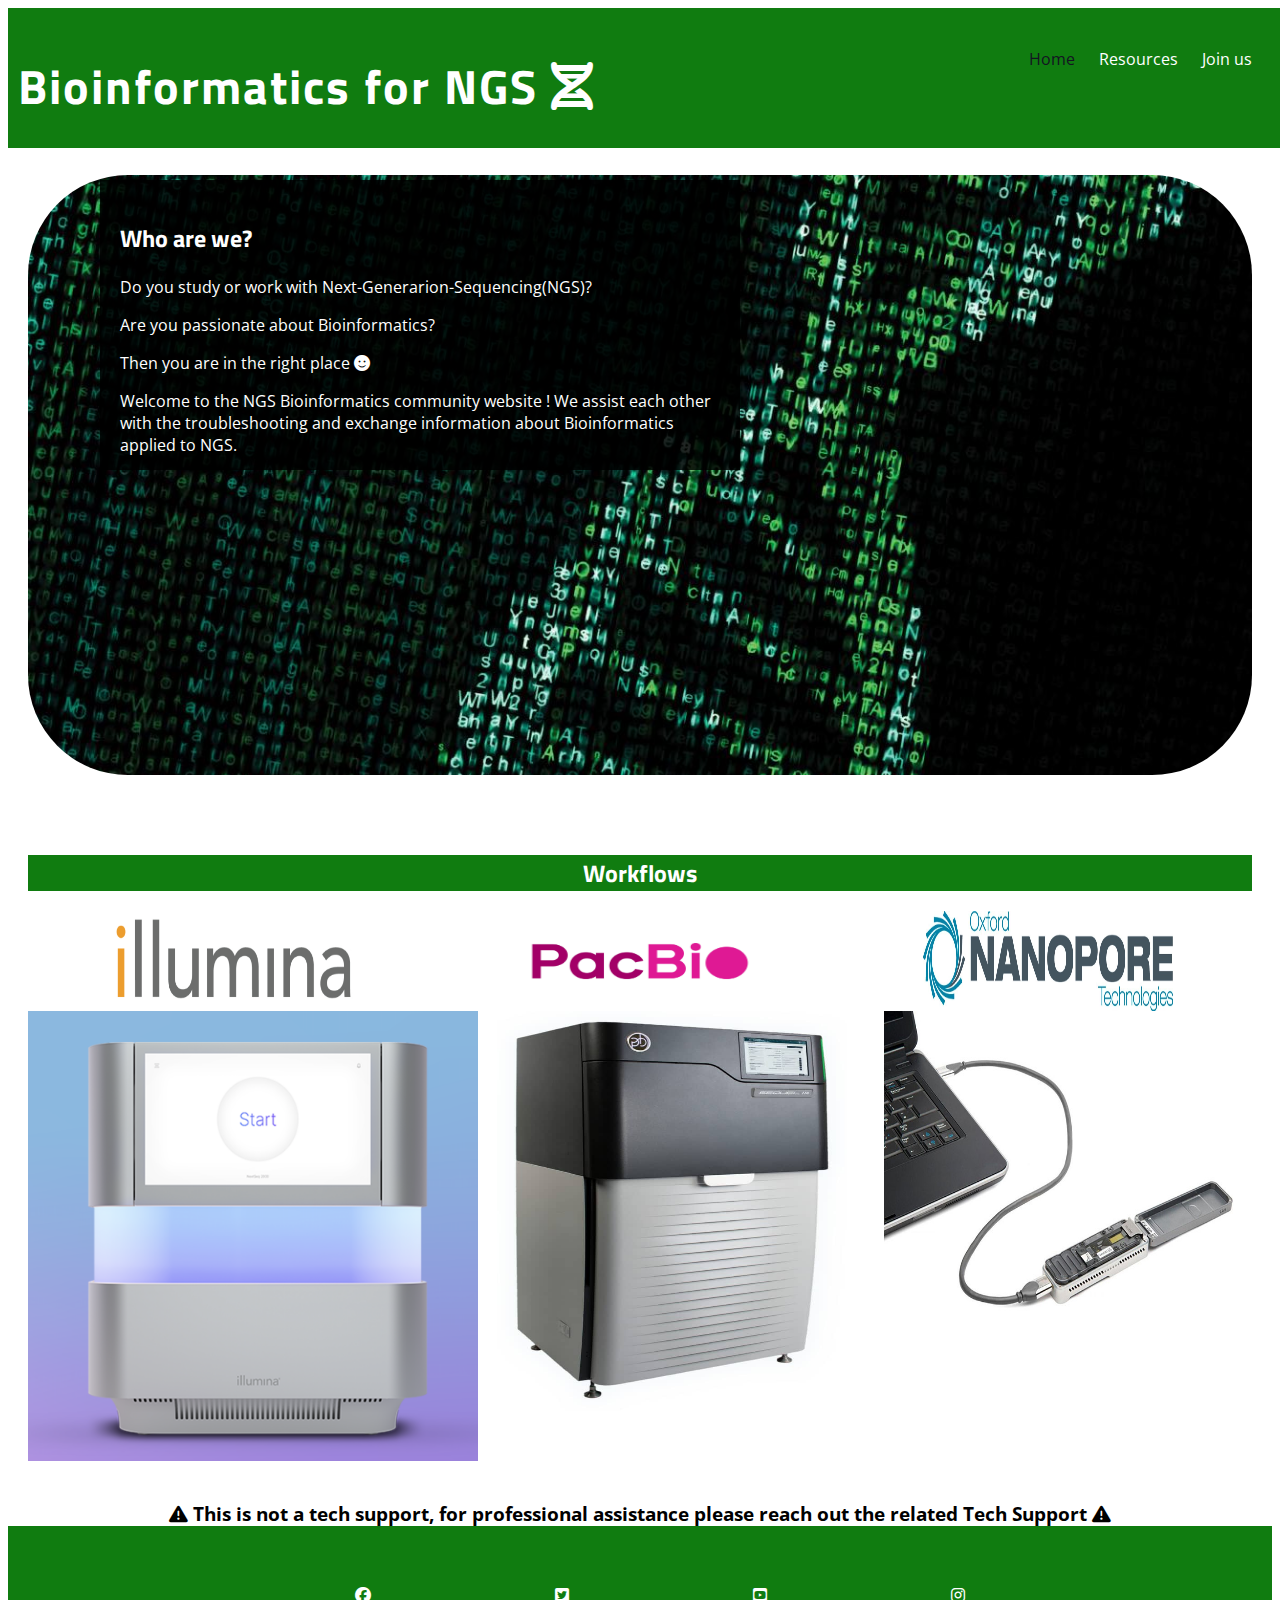
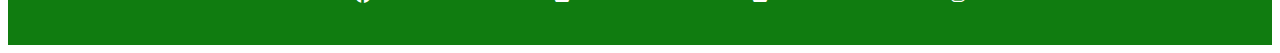
==== index.html @ f4926d80 "feat: small screen response" ====
<!DOCTYPE html>
<html lang="en-US">
<head>
    <meta charset="UTF-8">
    <meta name="viewport" content="width=device-width, initial-scale=1.0">
    <meta name="description" content="Community for Bioinformaticians working with NGS">
    <meta name="keywords" content="Bioinformatics, NGS, Next-Generarion Sequencing, Illumina, PacBio, Nanopore">

    <link rel="stylesheet" href="assets/css/style.css">
    <link rel="stylesheet" href="https://cdnjs.cloudflare.com/ajax/libs/font-awesome/6.4.0/css/all.min.css">
    <title>Bioinformatics for NGS</title>

</head>


<body>
    <header>
        <nav>
            <ul id="menu">
                <li> 
                    <a class="active" href="index.html">Home</a>
                </li>
                <li> 
                    <a href="resources.html">Resources</a>
                </li>
                <li>
                    <a href="join_us.html">Join us</a>
                   
                </li>
            </ul>
            </nav>
        <div id="title">
            <a  href="index.html">
                <h1>Bioinformatics for NGS <i class="fa-solid fa-dna"></i></h1>
            </a>
           
    </div>
    </header>


    <section id="hero-image-outer">
        <div id="hero-image"></div>
        <div id="over-image">
           <h2>Who are we?</h2>
           <p>Do you study or work with Next-Generarion-Sequencing(NGS)?<p>

            <p>Are you passionate about Bioinformatics?</p>

            <p>Then you are in the right place <i class="fa-solid fa-face-smile"></i></p>
            <p> Welcome to the NGS Bioinformatics community website ! We assist each other with the troubleshooting and exchange information
                about Bioinformatics applied to NGS.
           </p>

        </div>
    </section>

    <section id="worflows">
       <div id=instrument-title>
          <h2>Workflows</h2>
        </div>
        <div class="row">
            <div class="column">
                <img src="assets/images/illumina_logo.png" width="250" height="100" alt="Illumina logo" >
            </div>
            <div class="column">
                <img src="assets/images/pacbio_logo.jpeg" width="250" height="100" alt="PacBio logo" >
            </div>
         
            <div class="column">
                <img src="assets/images/Oxford_Nanopore_Technologies_Logo.jpg" width="250" height="100" alt="Nanopore logo">
            </div>
        </div>

            <div class="row">
                <div class="column">
                    <img src="assets/images/nextseq2000.png" width="450" height="450" alt="NextSeq2000 instrument">
                  </div>
                  <div class="column">
                    <img src="assets/images/pacbiohifive.jpg" width="350" height="400" alt="Hifive instrument">
                  </div>
                  <div class="column">
                    <img src="assets/images/Nanopore-DNA-sequencing.jpg" width="350" height="300" alt="MiniIon instrument">
                  </div>
             </div>
       
    </section>

    <footer >
      <div id=disclaimer>
        <h3><i class="fa-sharp fa-solid fa-triangle-exclamation"></i> This is not a tech support, for professional assistance please reach out the related Tech Support <i class="fa-sharp fa-solid fa-triangle-exclamation"></i></h3>
      </div>
      <div id="socials">
        <ul>
            <li>
                <a href="https://facebook.com" target="_blank" rel="noopener" 
                aria-label="Visit our Facebook page (opens in a new tab)"><i class="fab fa-facebook"></i></a>
            </li>
            <li>
                <a href="https://twitter.com" target="_blank" rel="noopener" 
                aria-label="Visit our Twitter page (opens in a new tab)"><i class="fab fa-twitter-square"></i></i></i></a>
            </li>
            <li>
                <a href="https://youtube.com" target="_blank" rel="noopener" 
                aria-label="Visit our YouTube page (opens in a new tab)"><i class="fab fa-youtube-square"></i></i></a>
            </li>
            <li>
                <a href="https://instagram.com" target="_blank" rel="noopener" 
                aria-label="Visit our Instagram page (opens in a new tab)"><i class="fab fa-instagram"></i></i></a>
            </li>
        </ul>
      </div>
    </footer>


</body>




</html>
---- assets/css/style.css ----
@import url('https://fonts.googleapis.com/css2?family=Open+Sans&family=Titillium+Web&display=swap');


/* general */

*{
    font-family: Open Sans, Titillium Web, sans-serif;
}

body{
    
/* background-color: #141422; */
background-color: white;
}

h1{
    color: white
}

h1,h2 {
    font-family: Titillium Web, sans-serif;
}

p {
    font-family: Open Sans, sans-serif;
}

/* title section */
header{
    background-color:#107c10 ;
    width: 100%;
    height: 120px;
    padding: 10px;
}

#title> a{
    text-decoration: none;
    float: left;
}
    
#title h1 {
    letter-spacing: 2px;
    font-size: 300%;
}

#title h1:hover {
    color: #141422;
}



a {
    color: white;
}

#menu {
    float: right;
    margin-top: 10px;
    padding: 20px;
}

#menu a {
    text-decoration: none;
}

#menu li{
    display: inline;
    list-style-type: none;
    margin: 10px 10px;
}



.active{
    color: #141422;   
}

#menu a:hover {
    color: #141422;
}


/* hero image */

section {
    clear: both;
    padding: 20px;
    margin-bottom: 20px; /* Added margin between sections */
}


#hero-image{
    width: 100%;
    height: 600px;
    background: url(../images/hero_image_bioinfo.jpg) no-repeat center center;
    background-size: cover;
    border-radius: 100px;
    animation:  stripesSlide 7s;
    animation-fill-mode: forwards;
}

#over-image{
    background-color: rgba(0, 0, 0, 0.85);
    top: 180px;
    left: 100px;
    width: 600px;
    height: 250px;
    position: absolute;
    padding: 20px;
    color: white;
}

@keyframes stripesSlide {
    0% {
      background-position: top;
    }
    100% {
      background-position: bottom;
    }
  }

  /* main instruments section */

  #instrument-title {
    background-color: #107c10 ;
    width: 100%;
    height: 10%;
    color: white;
  }

  #instrument-title h2 {
    text-align: center;
  }

  /* #instruments img {
    margin-left: 100px;
    margin-right: 100px;

  }
 
  #instruments {
    display: flex;
    justify-content: center;
    margin-top: 5px;
  }


  #company_logo {
     display: flex;
     justify-content: center;
     margin-bottom: 5px;

  }

  #company_logo img {

    margin-left: 100px;
    margin-right: 100px;
    margin-bottom: 0px;
  } */
  workflows {
    display: flex;
    flex-direction: column;
    align-items: center;
    justify-content: center;
    height: 100vh; /* Make section fill the whole viewport height */
  }
  
  .row {
    display: flex;
    justify-content: center; /* Center align the columns horizontally */
}

.column {
    flex: 1; /* Equal width for each column */
    display: flex;
    flex-direction: column;
    align-items: center; /* Center align the images vertically */
}
  
  
  /* footer */

  footer{
    background-color: #107c10;
  }

  #disclaimer{
     text-align: center;
     background-color: white;
  }

  #socials{
    height: 100px;
    justify-content: center;
    align-items: center;
    display: flex;
  }

  #socials li {
    display: inline;
    list-style-type: none;
    margin-left: 90px;
    margin-right: 90px;
  }



  @media screen and (max-width: 897px) {

   #disclaimer {
    font-size: 50%
   }

   #title h1 {
      font-size: 150%;
      text-align: left;
   }
   
   #menu, #title {
    display: block;
    clear: both;
   }

   #menu  { 
   margin-left: 3px;
   margin-bottom: 20px;
   line-height: 25px;
   padding: 1px;
   font-size: 80%;
   float: left;
  } 

  #over-image{
    width: 300px;
    height: 350px;
    left: 70px;
    top: 200px;
  }

  .row {
    flex-direction: column; /* Stack columns vertically */
 }

  .column {
    flex-wrap: wrap; /* Allow images to wrap to the next line */
}

  .column img {
      width: 100%; /* Set images to full width */
      height: auto;
     
  }
  
  
}
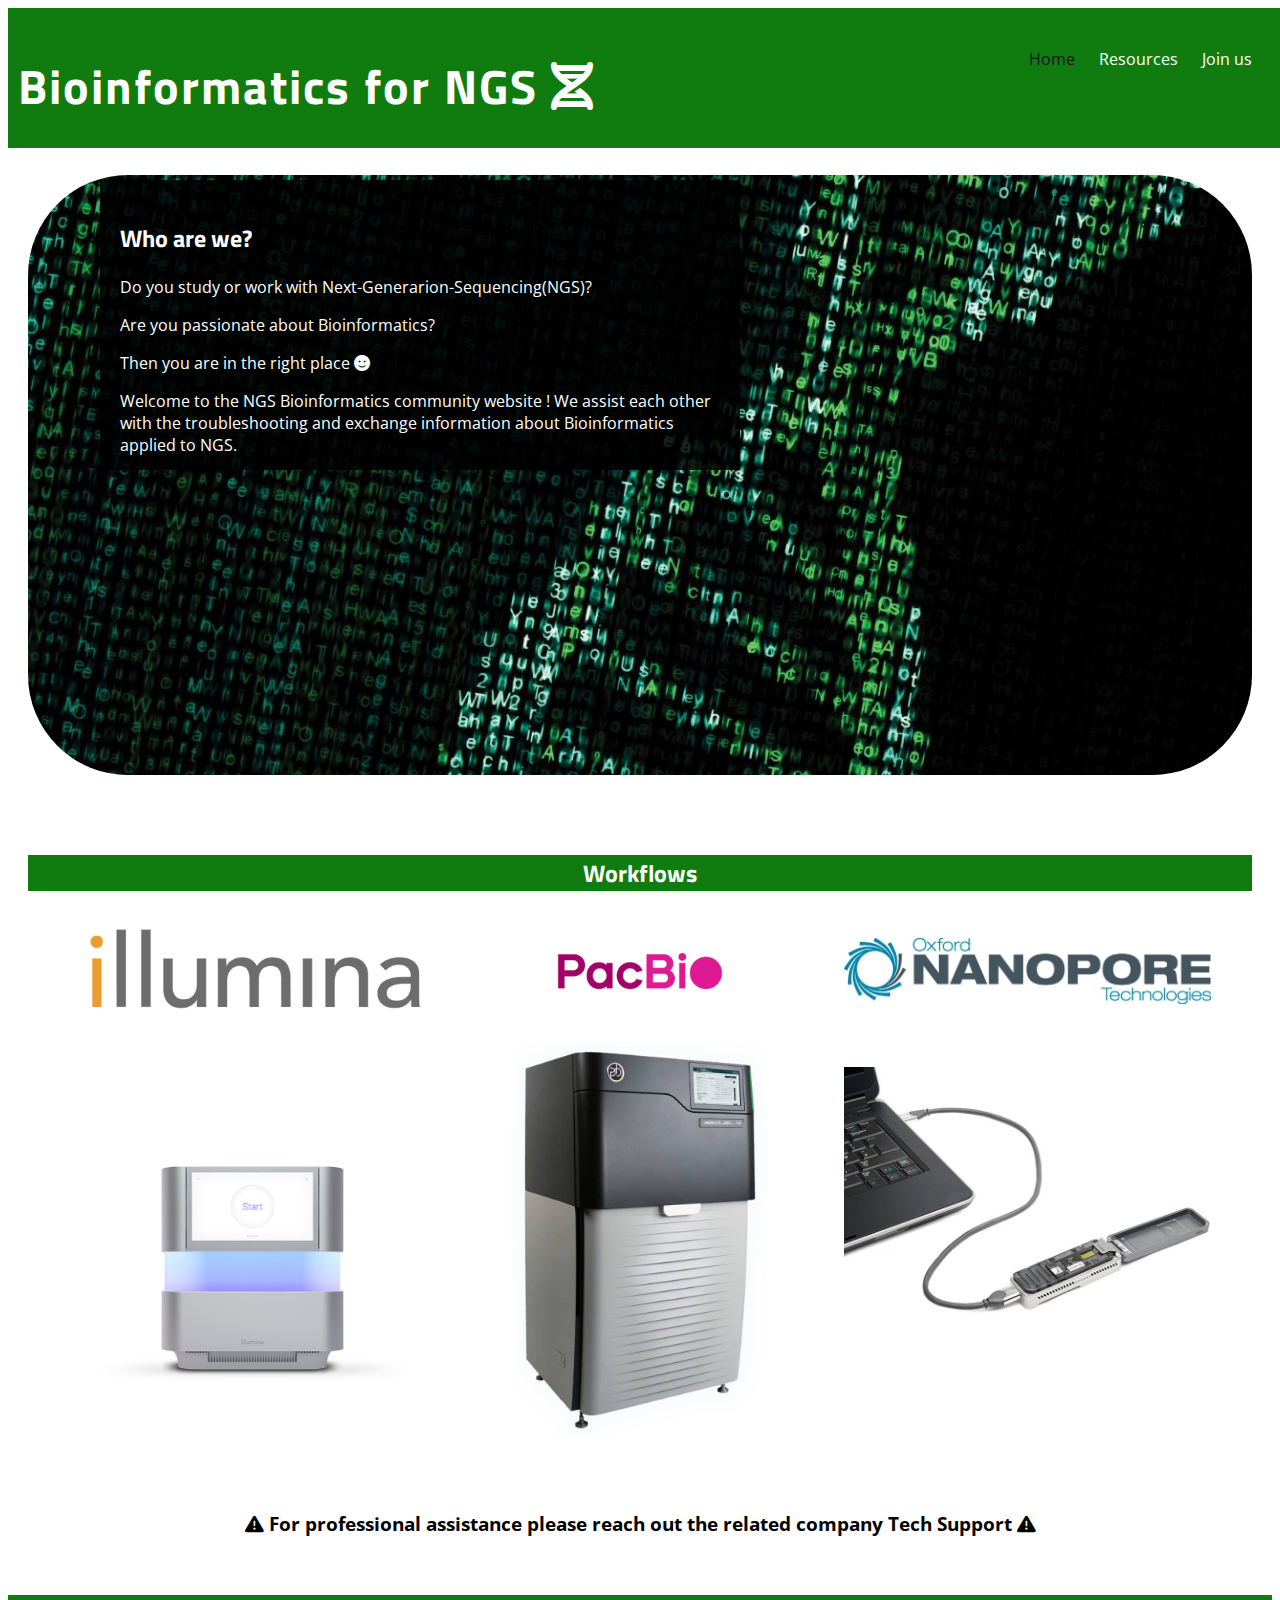
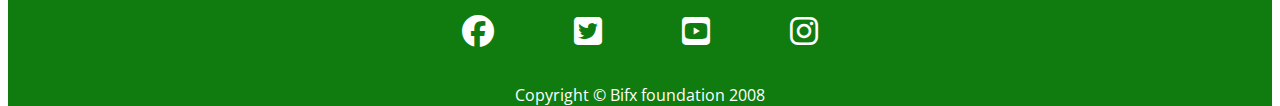
==== commit b5c7dde0: "fix:adapot image gallery to small screens" ====
--- a/index.html
+++ b/index.html
@@ -58,56 +58,44 @@
        <div id=instrument-title>
           <h2>Workflows</h2>
         </div>
-        <div class="row">
-            <div class="column">
+        <div id="gallery">
                 <img src="assets/images/illumina_logo.png" width="250" height="100" alt="Illumina logo" >
-            </div>
-            <div class="column">
                 <img src="assets/images/pacbio_logo.jpeg" width="250" height="100" alt="PacBio logo" >
-            </div>
-         
-            <div class="column">
                 <img src="assets/images/Oxford_Nanopore_Technologies_Logo.jpg" width="250" height="100" alt="Nanopore logo">
-            </div>
+                <img src="assets/images/nextseq2000.jpg" width="150" height="450" alt="NextSeq2000 instrument" class="hidden">
+                <img src="assets/images/pacbiohifive.jpg" width="350" height="400" alt="Hifive instrument" class="hidden">
+                <img src="assets/images/Nanopore-DNA-sequencing.jpg" width="350" height="300" alt="MiniIon" class="hidden">
+        </div>
+        <div id=disclaimer>
+            <h3><i class="fa-sharp fa-solid fa-triangle-exclamation"></i> For professional assistance please reach out the related  company Tech Support <i class="fa-sharp fa-solid fa-triangle-exclamation"></i></h3>
         </div>
 
-            <div class="row">
-                <div class="column">
-                    <img src="assets/images/nextseq2000.png" width="450" height="450" alt="NextSeq2000 instrument">
-                  </div>
-                  <div class="column">
-                    <img src="assets/images/pacbiohifive.jpg" width="350" height="400" alt="Hifive instrument">
-                  </div>
-                  <div class="column">
-                    <img src="assets/images/Nanopore-DNA-sequencing.jpg" width="350" height="300" alt="MiniIon instrument">
-                  </div>
-             </div>
-       
     </section>
 
     <footer >
-      <div id=disclaimer>
-        <h3><i class="fa-sharp fa-solid fa-triangle-exclamation"></i> This is not a tech support, for professional assistance please reach out the related Tech Support <i class="fa-sharp fa-solid fa-triangle-exclamation"></i></h3>
-      </div>
+    
       <div id="socials">
         <ul>
             <li>
                 <a href="https://facebook.com" target="_blank" rel="noopener" 
-                aria-label="Visit our Facebook page (opens in a new tab)"><i class="fab fa-facebook"></i></a>
+                aria-label="Visit our Facebook page (opens in a new tab)"><i class="fab fa-facebook social-icon"></i></a>
             </li>
             <li>
                 <a href="https://twitter.com" target="_blank" rel="noopener" 
-                aria-label="Visit our Twitter page (opens in a new tab)"><i class="fab fa-twitter-square"></i></i></i></a>
+                aria-label="Visit our Twitter page (opens in a new tab)"><i class="fab fa-twitter-square social-icon"></i></a>
             </li>
             <li>
                 <a href="https://youtube.com" target="_blank" rel="noopener" 
-                aria-label="Visit our YouTube page (opens in a new tab)"><i class="fab fa-youtube-square"></i></i></a>
+                aria-label="Visit our YouTube page (opens in a new tab)"><i class="fab fa-youtube-square social-icon"></i></a>
             </li>
             <li>
                 <a href="https://instagram.com" target="_blank" rel="noopener" 
-                aria-label="Visit our Instagram page (opens in a new tab)"><i class="fab fa-instagram"></i></i></a>
+                aria-label="Visit our Instagram page (opens in a new tab)"><i class="fab fa-instagram social-icon"></i></a>
             </li>
         </ul>
+      <div id="copyright">
+        <p>Copyright © Bifx foundation 2008</p>
+      </div>
       </div>
     </footer>
 
--- a/assets/css/style.css
+++ b/assets/css/style.css
@@ -121,6 +121,10 @@
 
   /* main instruments section */
 
+  #wokflows {
+    margin-bottom: 0px;
+  }
+
   #instrument-title {
     background-color: #107c10 ;
     width: 100%;
@@ -131,86 +135,86 @@
   #instrument-title h2 {
     text-align: center;
   }
-
-  /* #instruments img {
-    margin-left: 100px;
-    margin-right: 100px;
-
-  }
  
-  #instruments {
+  #gallery {
     display: flex;
+    flex-wrap: wrap;
     justify-content: center;
-    margin-top: 5px;
-  }
-
-
-  #company_logo {
-     display: flex;
-     justify-content: center;
-     margin-bottom: 5px;
-
-  }
-
-  #company_logo img {
-
-    margin-left: 100px;
-    margin-right: 100px;
+    height: 500px; /* Adjust the height as needed */
+    margin-bottom: 10px;
+  }
+  
+  #gallery img {
+    width: 30%; /* Adjust the width based on your requirements */
+    margin: 10px;
+    object-fit: contain;
+    margin: 10px;
+  }
+
+  #disclaimer{
+    margin-top: 100px;
     margin-bottom: 0px;
-  } */
-  workflows {
+    text-align: center;
+    background-color: white;
+ }
+
+  
+  /* footer */
+
+  footer{
+    margin-top: 0px;
+    background-color: #107c10;
+    position: relative;
+  }
+
+  
+   
+  #socials ul {
     display: flex;
-    flex-direction: column;
-    align-items: center;
+    list-style-type: none;
     justify-content: center;
-    height: 100vh; /* Make section fill the whole viewport height */
-  }
-  
-  .row {
-    display: flex;
-    justify-content: center; /* Center align the columns horizontally */
-}
-
-.column {
-    flex: 1; /* Equal width for each column */
-    display: flex;
-    flex-direction: column;
-    align-items: center; /* Center align the images vertically */
-}
-  
-  
-  /* footer */
-
-  footer{
-    background-color: #107c10;
-  }
-
-  #disclaimer{
-     text-align: center;
-     background-color: white;
+    margin-top: 20px;
+    padding: 20px;
   }
 
   #socials{
     height: 100px;
     justify-content: center;
     align-items: center;
-    display: flex;
+    margin-top: 10px;
   }
 
   #socials li {
     display: inline;
     list-style-type: none;
-    margin-left: 90px;
-    margin-right: 90px;
-  }
-
+    margin: 0px 40px;
+  }
+  
+  .social-icon {
+    font-size: xx-large;
+  }
+
+  #copyright {
+    margin-top: 0px;
+    text-align: center;
+    color: white;
+    bottom: 0px;
+    width: 100%;
+    background-color: #107c10;
+  }
+
+   /* Resources */
+
+   #publications {
+         background-color: #107c10;
+   }
 
 
   @media screen and (max-width: 897px) {
 
-   #disclaimer {
+   /* #disclaimer {
     font-size: 50%
-   }
+   } */
 
    #title h1 {
       font-size: 150%;
@@ -238,18 +242,18 @@
     top: 200px;
   }
 
-  .row {
-    flex-direction: column; /* Stack columns vertically */
- }
-
-  .column {
-    flex-wrap: wrap; /* Allow images to wrap to the next line */
-}
-
-  .column img {
-      width: 100%; /* Set images to full width */
+  #gallery {
+      flex-direction: column; /* Stack images vertically */
       height: auto;
-     
+      margin: 10px 0;
+   }
+  
+  #gallery img {
+      width: 100%; /* Show images in full width */
+    }
+  
+  .hidden {
+    display: none;
   }
   
   
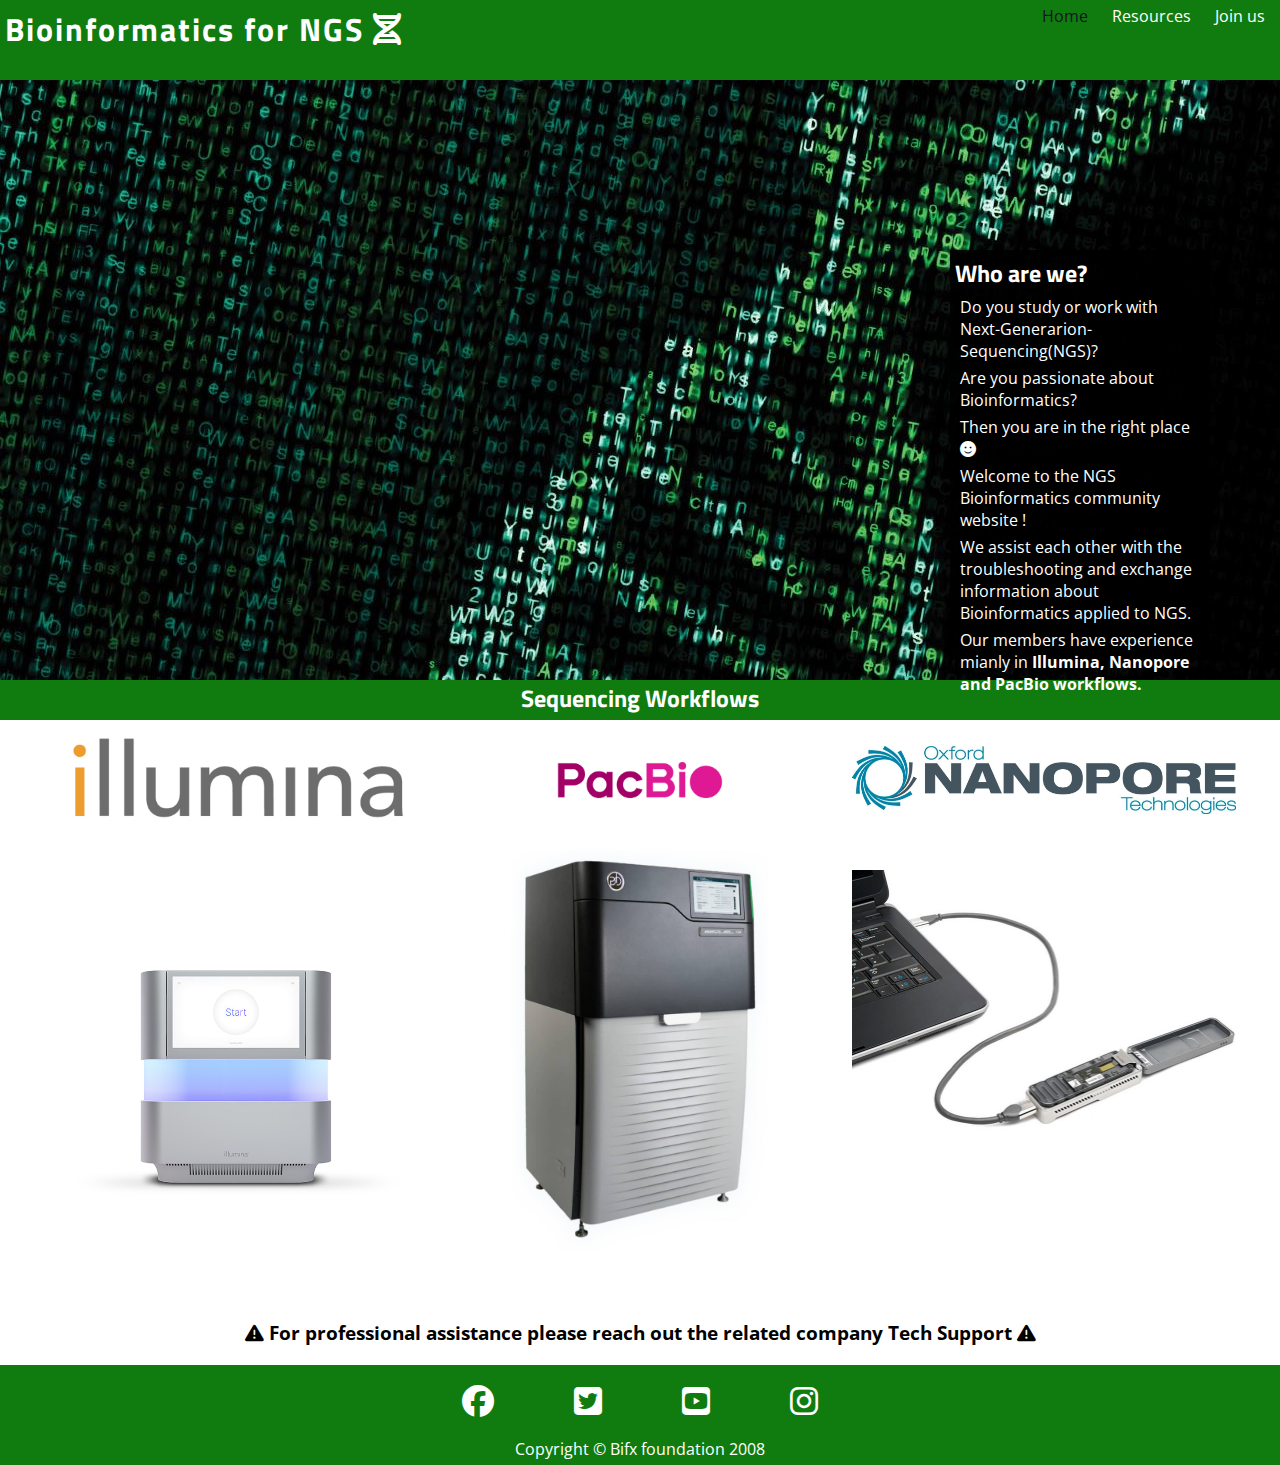
==== commit 57337a46: "fix: Home page layout improvement" ====
--- a/index.html
+++ b/index.html
@@ -15,6 +15,11 @@
 
 <body>
     <header>
+        <div id="title">
+            <a  href="index.html">
+                <h1>Bioinformatics for NGS <i class="fa-solid fa-dna"></i></h1>
+            </a>
+    </div>
         <nav>
             <ul id="menu">
                 <li> 
@@ -29,12 +34,7 @@
                 </li>
             </ul>
             </nav>
-        <div id="title">
-            <a  href="index.html">
-                <h1>Bioinformatics for NGS <i class="fa-solid fa-dna"></i></h1>
-            </a>
-           
-    </div>
+      
     </header>
 
 
@@ -47,16 +47,20 @@
             <p>Are you passionate about Bioinformatics?</p>
 
             <p>Then you are in the right place <i class="fa-solid fa-face-smile"></i></p>
-            <p> Welcome to the NGS Bioinformatics community website ! We assist each other with the troubleshooting and exchange information
+            <p> Welcome to the NGS Bioinformatics community website ! </p>
+            <p> We assist each other with the troubleshooting and exchange information
                 about Bioinformatics applied to NGS.
+            </p>
+               <p>Our members have experience mianly in <strong>Illumina, Nanopore and PacBio workflows.</strong>
            </p>
 
         </div>
+        <div id="test"></div>
     </section>
 
     <section id="worflows">
        <div id=instrument-title>
-          <h2>Workflows</h2>
+          <h2>Sequencing Workflows</h2>
         </div>
         <div id="gallery">
                 <img src="assets/images/illumina_logo.png" width="250" height="100" alt="Illumina logo" >
--- a/assets/css/style.css
+++ b/assets/css/style.css
@@ -5,12 +5,19 @@
 
 *{
     font-family: Open Sans, Titillium Web, sans-serif;
+    margin: 0px;
 }
 
 body{
     
 /* background-color: #141422; */
+margin: 0;
 background-color: white;
+}
+
+section {
+  clear: both;
+  margin: 0px;
 }
 
 h1{
@@ -27,20 +34,19 @@
 
 /* title section */
 header{
-    background-color:#107c10 ;
-    width: 100%;
-    height: 120px;
-    padding: 10px;
+    background-color:#107c10;
+    height: 80px;
 }
 
 #title> a{
     text-decoration: none;
     float: left;
+    padding: 5px;
 }
     
 #title h1 {
     letter-spacing: 2px;
-    font-size: 300%;
+    font-size: xx-large;
 }
 
 #title h1:hover {
@@ -55,8 +61,7 @@
 
 #menu {
     float: right;
-    margin-top: 10px;
-    padding: 20px;
+    padding: 5px;
 }
 
 #menu a {
@@ -82,32 +87,30 @@
 
 /* hero image */
 
-section {
-    clear: both;
-    padding: 20px;
-    margin-bottom: 20px; /* Added margin between sections */
-}
 
 
 #hero-image{
-    width: 100%;
+    background: url(../images/hero_image_bioinfo.jpg) no-repeat center center;
     height: 600px;
-    background: url(../images/hero_image_bioinfo.jpg) no-repeat center center;
     background-size: cover;
-    border-radius: 100px;
     animation:  stripesSlide 7s;
     animation-fill-mode: forwards;
-}
-
+    position: relative;
+}
 #over-image{
     background-color: rgba(0, 0, 0, 0.85);
-    top: 180px;
-    left: 100px;
-    width: 600px;
-    height: 250px;
+    top: 250px;
+    left: 950px;
+    width: 250px;
+    height: 400px;
     position: absolute;
-    padding: 20px;
-    color: white;
+    padding: 5px;
+    color: white;
+}
+
+#over-image p {
+
+  margin: 5px;
 }
 
 @keyframes stripesSlide {
@@ -122,13 +125,15 @@
   /* main instruments section */
 
   #wokflows {
-    margin-bottom: 0px;
+    margin: 0px;
+
   }
 
   #instrument-title {
+    margin-top: 0px;
     background-color: #107c10 ;
     width: 100%;
-    height: 10%;
+    height: 40px;
     color: white;
   }
 
@@ -155,7 +160,6 @@
     margin-top: 100px;
     margin-bottom: 0px;
     text-align: center;
-    background-color: white;
  }
 
   
@@ -209,6 +213,36 @@
          background-color: #107c10;
    }
 
+   #publications a {
+    text-decoration: none;
+   }
+
+   #publications li {
+    list-style-type: none;
+   }
+
+   #publications ul {
+    margin-left: 0px;
+    padding: 0px;
+   }
+
+   #publications a:hover{
+    color:#141422
+   }
+
+  table{
+    border-collapse: collapse;
+  }
+
+   th, td {
+    border: 1px hidden #ddd;
+    text-align: center;
+  }
+   
+  td:nth-child(3) {
+    width: 60%; /* Adjust the width value as per your requirement */
+    border: 1px solid black;
+}
 
   @media screen and (max-width: 897px) {
 
@@ -217,8 +251,12 @@
    } */
 
    #title h1 {
-      font-size: 150%;
+      font-size: large;
       text-align: left;
+   }
+
+   title{
+    margin-bottom: 0px;
    }
    
    #menu, #title {
@@ -227,12 +265,12 @@
    }
 
    #menu  { 
-   margin-left: 3px;
-   margin-bottom: 20px;
+   margin-top: 0px; 
+   margin-left: 0px;
+   padding: 0px;
    line-height: 25px;
-   padding: 1px;
-   font-size: 80%;
    float: left;
+   font-size: small;
   } 
 
   #over-image{
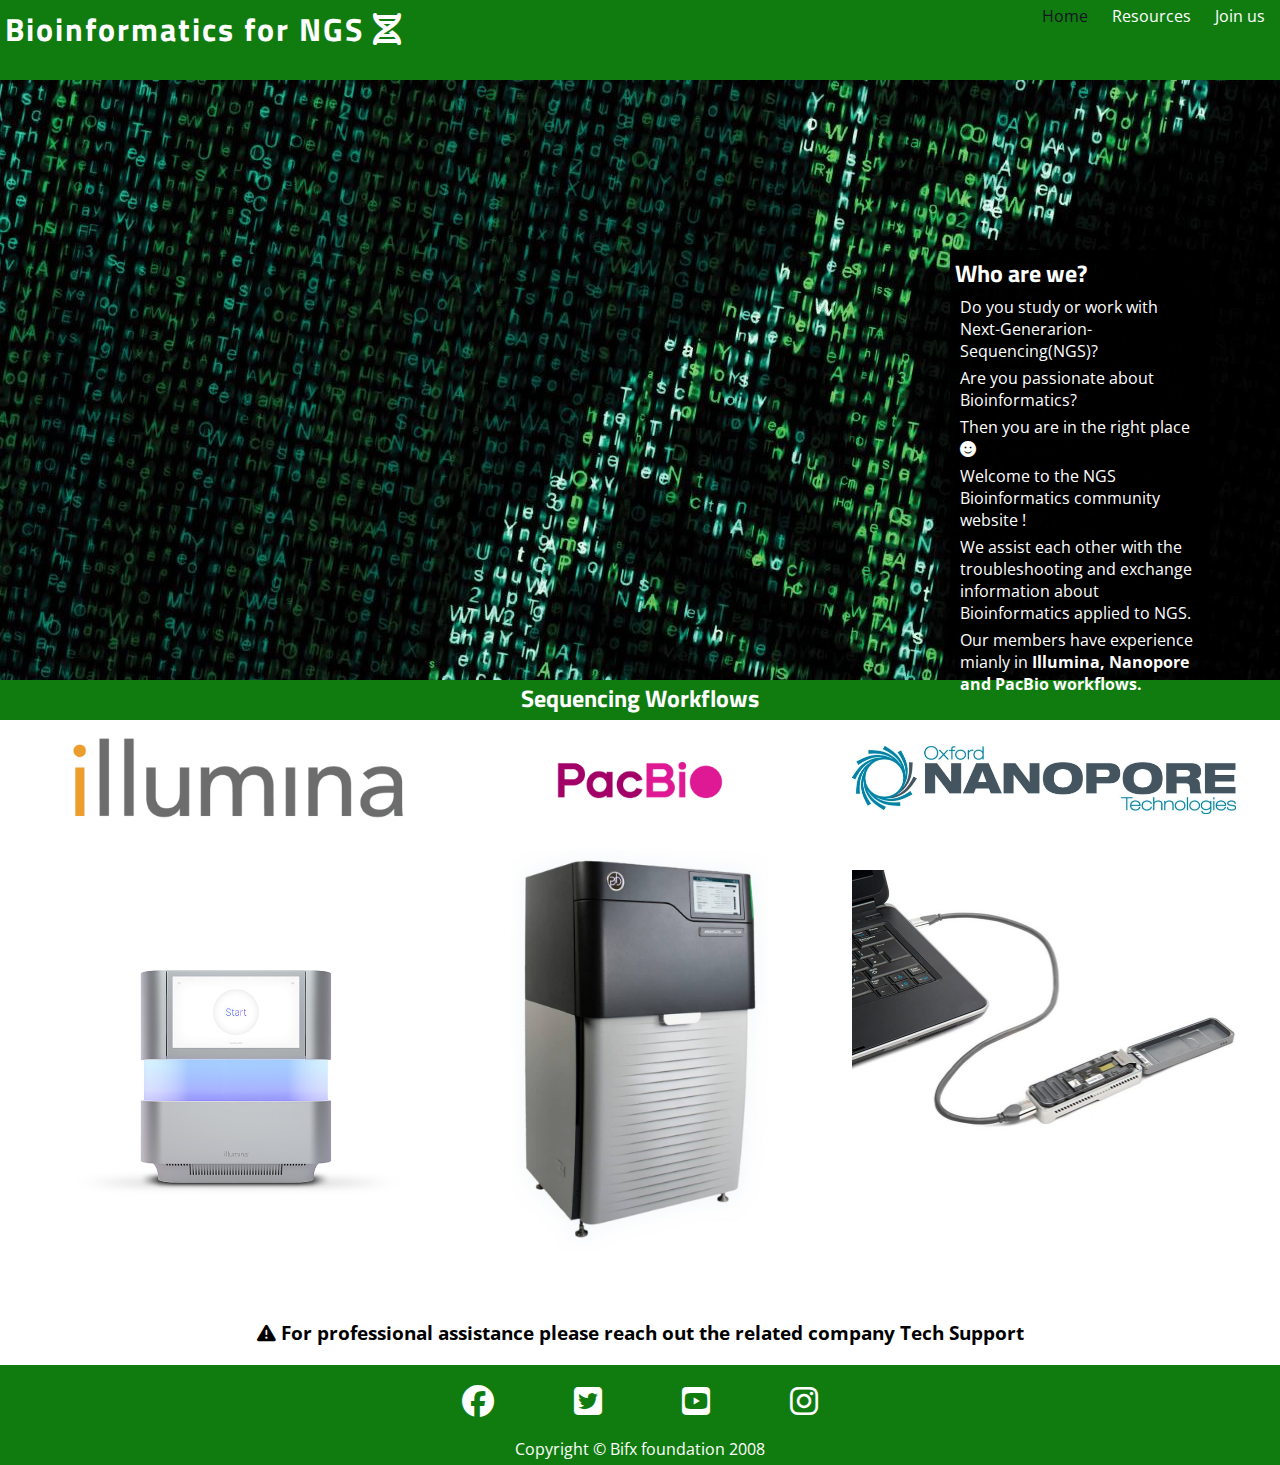
==== commit 301c83ad: "fix: media query adapted to new layout" ====
--- a/index.html
+++ b/index.html
@@ -71,7 +71,7 @@
                 <img src="assets/images/Nanopore-DNA-sequencing.jpg" width="350" height="300" alt="MiniIon" class="hidden">
         </div>
         <div id=disclaimer>
-            <h3><i class="fa-sharp fa-solid fa-triangle-exclamation"></i> For professional assistance please reach out the related  company Tech Support <i class="fa-sharp fa-solid fa-triangle-exclamation"></i></h3>
+            <h3><i class="fa-sharp fa-solid fa-triangle-exclamation"></i> For professional assistance please reach out the related  company Tech Support </h3>
         </div>
 
     </section>
--- a/assets/css/style.css
+++ b/assets/css/style.css
@@ -274,10 +274,10 @@
   } 
 
   #over-image{
-    width: 300px;
-    height: 350px;
-    left: 70px;
-    top: 200px;
+    width: 100%;
+    height: 300px;
+    left: 0px;
+    top: 120px;
   }
 
   #gallery {
@@ -285,14 +285,32 @@
       height: auto;
       margin: 10px 0;
    }
+    
   
   #gallery img {
       width: 100%; /* Show images in full width */
     }
   
-  .hidden {
-    display: none;
-  }
-  
-  
+  #gallery img:nth-child(2) {
+      order: 3;
+    }
+  #gallery img:nth-child(3) {
+      order: 5;
+  }
+  
+  #gallery img:nth-child(4) {
+      order: 2;
+    }
+
+  #gallery img:nth-child(5) {
+      order: 4;
+    }
+  
+  #gallery img:nth-child(6) {
+      order: 6;
+    }
+
+  #disclaimer {
+    font-size: small;
+  }
 }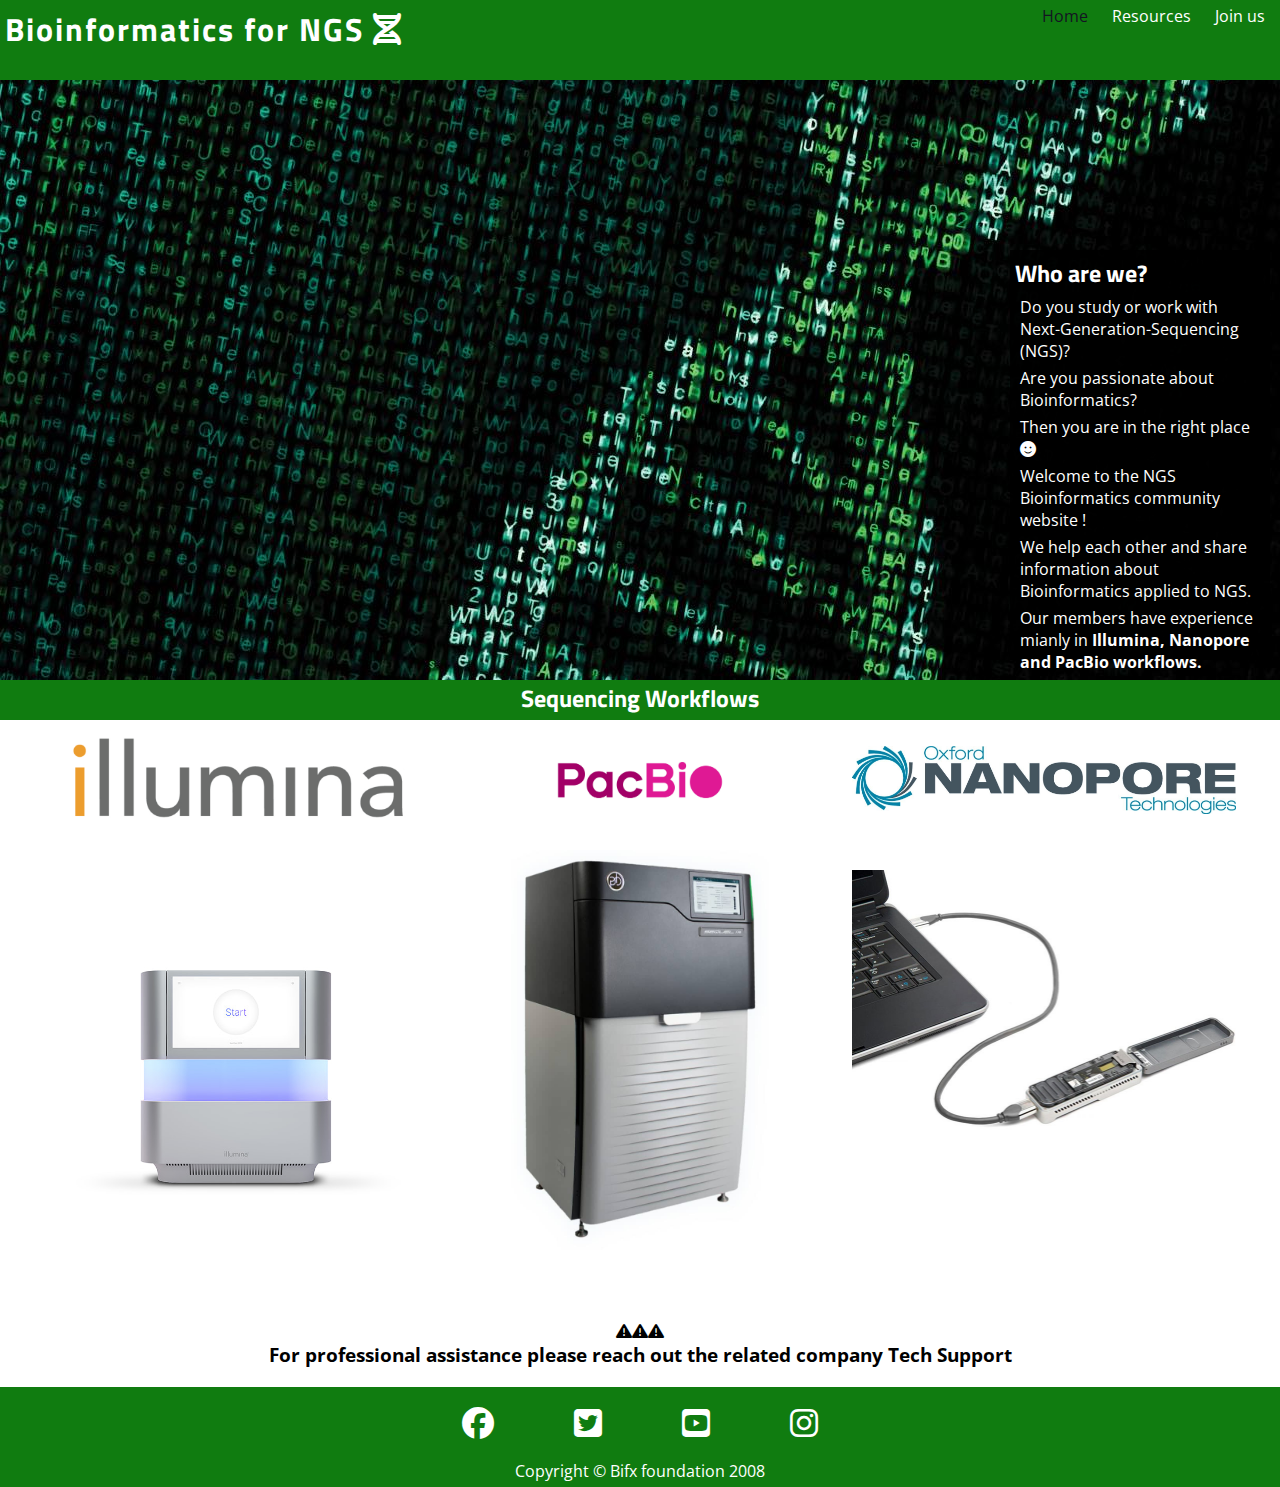
==== commit aa8c3a60: "fix: rousources layout" ====
--- a/index.html
+++ b/index.html
@@ -42,14 +42,13 @@
         <div id="hero-image"></div>
         <div id="over-image">
            <h2>Who are we?</h2>
-           <p>Do you study or work with Next-Generarion-Sequencing(NGS)?<p>
+           <p>Do you study or work with Next-Generation-Sequencing (NGS)?<p>
 
             <p>Are you passionate about Bioinformatics?</p>
 
             <p>Then you are in the right place <i class="fa-solid fa-face-smile"></i></p>
             <p> Welcome to the NGS Bioinformatics community website ! </p>
-            <p> We assist each other with the troubleshooting and exchange information
-                about Bioinformatics applied to NGS.
+            <p> We help each other and share information about Bioinformatics applied to NGS.
             </p>
                <p>Our members have experience mianly in <strong>Illumina, Nanopore and PacBio workflows.</strong>
            </p>
@@ -71,7 +70,8 @@
                 <img src="assets/images/Nanopore-DNA-sequencing.jpg" width="350" height="300" alt="MiniIon" class="hidden">
         </div>
         <div id=disclaimer>
-            <h3><i class="fa-sharp fa-solid fa-triangle-exclamation"></i> For professional assistance please reach out the related  company Tech Support </h3>
+            <p><i class="fa-sharp fa-solid fa-triangle-exclamation"></i><i class="fa-sharp fa-solid fa-triangle-exclamation"></i><i class="fa-sharp fa-solid fa-triangle-exclamation"></i></p>
+            <h3> For professional assistance please reach out the related  company Tech Support </h3>
         </div>
 
     </section>
--- a/assets/css/style.css
+++ b/assets/css/style.css
@@ -100,7 +100,7 @@
 #over-image{
     background-color: rgba(0, 0, 0, 0.85);
     top: 250px;
-    left: 950px;
+    right: 10px;
     width: 250px;
     height: 400px;
     position: absolute;
@@ -208,41 +208,94 @@
   }
 
    /* Resources */
+    
+   /* introduction */
+   #introduction {
+    padding: 10px;
+    margin: 10px;
+
+   }
+   
+   #video-container {
+    display: flex;
+    margin: 0px;
+    justify-content: center;
+    align-items: center;
+    height: 80vh; /* Adjust the height as needed */
+  }
+  
+
+  
+/* publications */
 
    #publications {
-         background-color: #107c10;
+    clear: both;
+    background-color: #107c10;
+    color: white;
    }
 
    #publications a {
     text-decoration: none;
+    color: white;
    }
 
    #publications li {
     list-style-type: none;
-   }
-
-   #publications ul {
-    margin-left: 0px;
-    padding: 0px;
-   }
-
+    
+   }
    #publications a:hover{
     color:#141422
    }
 
-  table{
-    border-collapse: collapse;
-  }
-
-   th, td {
-    border: 1px hidden #ddd;
-    text-align: center;
-  }
-   
-  td:nth-child(3) {
-    width: 60%; /* Adjust the width value as per your requirement */
-    border: 1px solid black;
-}
+   #publications-header{
+    margin-left: 10px;
+    text-align: left;
+  
+  }
+
+   #papers {
+    width: 1000px;
+    text-align: left;
+  }
+
+   #papers li {
+    margin: 10px;
+   }
+
+    /* events */
+
+    #events {
+      display: flex;
+      justify-content: center;
+      align-items: center;
+      height: 30vh; /* Adjust the height as needed */
+     }
+  
+     #events a {
+      color: #141422;
+      text-decoration: none;
+     }
+  
+     #events a:hover{
+      color: #107c10;
+     }
+  
+     table{
+      border-collapse: separate;
+      border-spacing: 10px;
+     
+    }
+  
+     th, td {
+      border: 10px hidden #ddd;
+      text-align: left;
+    }
+     
+    
+
+
+ 
+
 
   @media screen and (max-width: 897px) {
 
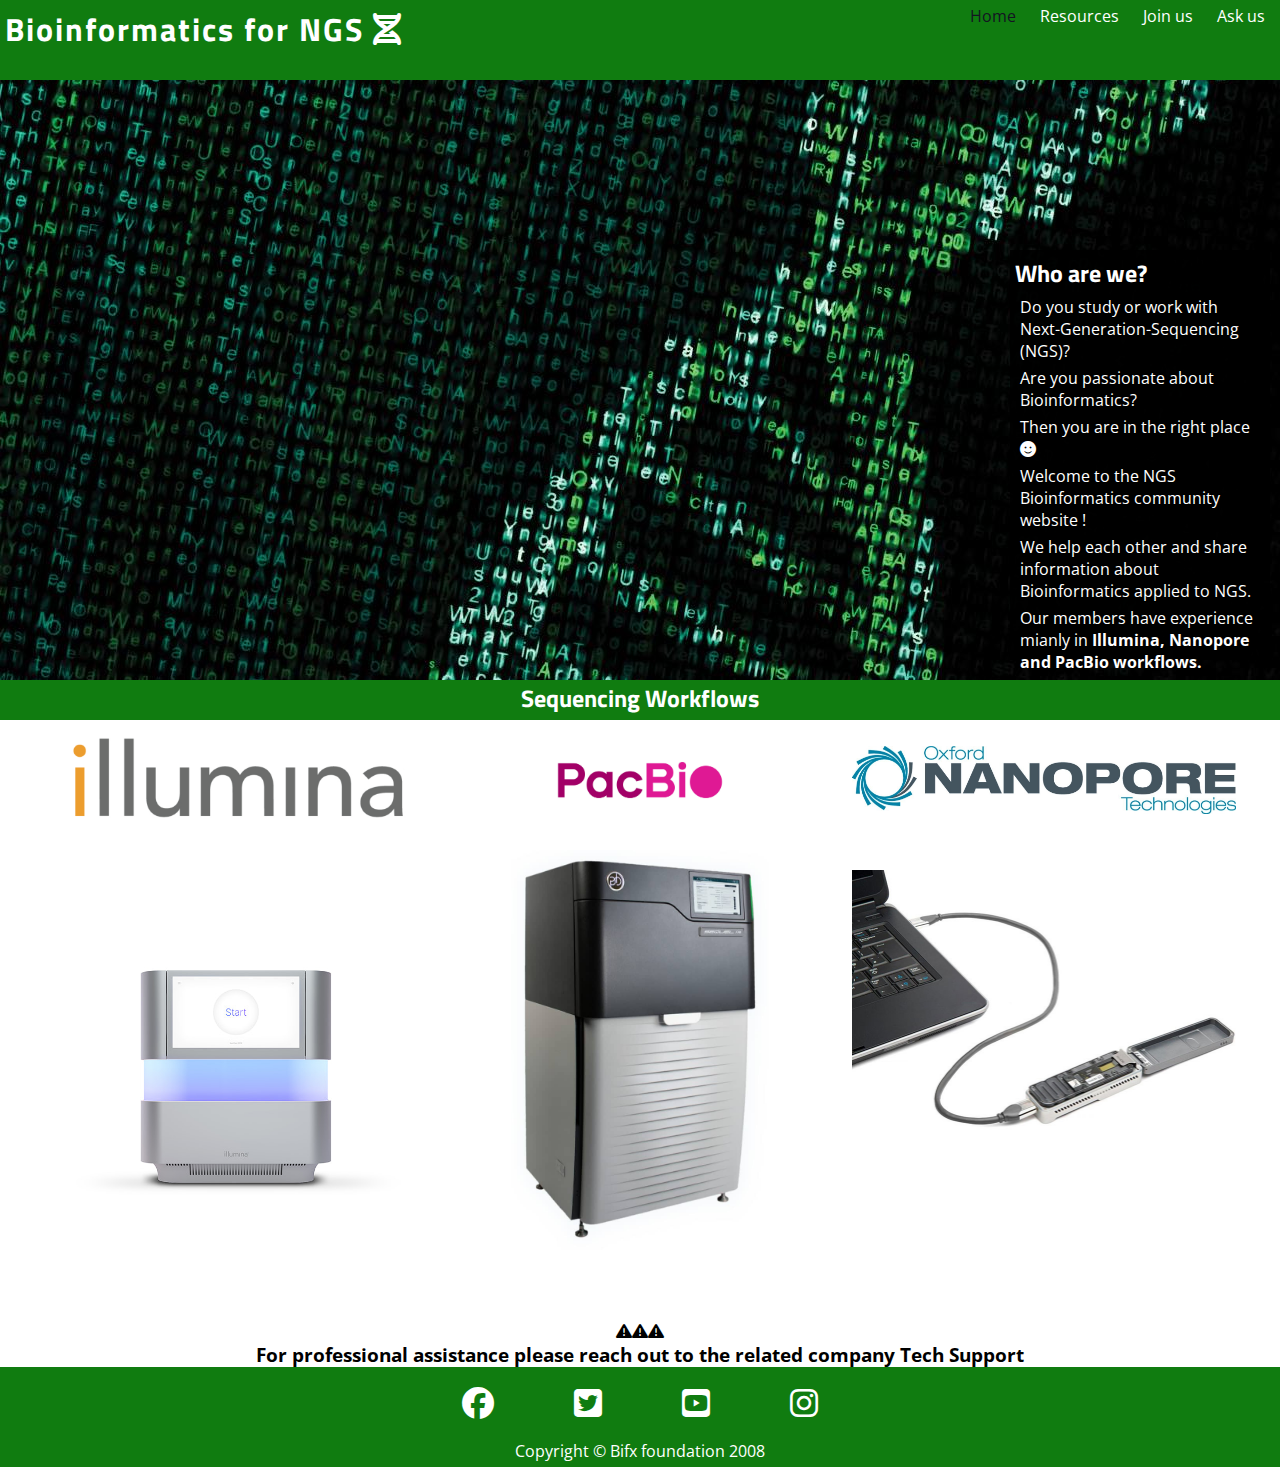
==== commit 8637462d: "feat: asks us form and media query" ====
--- a/index.html
+++ b/index.html
@@ -31,6 +31,9 @@
                 <li>
                     <a href="join_us.html">Join us</a>
                    
+                </li>
+                <li>
+                    <a href="ask_us.html">Ask us</a>
                 </li>
             </ul>
             </nav>
@@ -71,7 +74,7 @@
         </div>
         <div id=disclaimer>
             <p><i class="fa-sharp fa-solid fa-triangle-exclamation"></i><i class="fa-sharp fa-solid fa-triangle-exclamation"></i><i class="fa-sharp fa-solid fa-triangle-exclamation"></i></p>
-            <h3> For professional assistance please reach out the related  company Tech Support </h3>
+            <h3> For professional assistance please reach out to the related  company Tech Support </h3>
         </div>
 
     </section>
--- a/assets/css/style.css
+++ b/assets/css/style.css
@@ -12,6 +12,7 @@
     
 /* background-color: #141422; */
 margin: 0;
+padding: 0;
 background-color: white;
 }
 
@@ -166,9 +167,9 @@
   /* footer */
 
   footer{
-    margin-top: 0px;
+    margin-top: 0;
     background-color: #107c10;
-    position: relative;
+  
   }
 
   
@@ -177,7 +178,6 @@
     display: flex;
     list-style-type: none;
     justify-content: center;
-    margin-top: 20px;
     padding: 20px;
   }
 
@@ -185,7 +185,6 @@
     height: 100px;
     justify-content: center;
     align-items: center;
-    margin-top: 10px;
   }
 
   #socials li {
@@ -199,10 +198,8 @@
   }
 
   #copyright {
-    margin-top: 0px;
     text-align: center;
     color: white;
-    bottom: 0px;
     width: 100%;
     background-color: #107c10;
   }
@@ -212,8 +209,21 @@
    /* introduction */
    #introduction {
     padding: 10px;
-    margin: 10px;
-
+    background: url('../images/introbackground.jpg') no-repeat center center;
+    background-size: cover;
+
+   }
+
+   #introduction h2 {
+    color: white;
+    text-align: center;
+    margin-top: 20px;
+   }
+
+   #intro-title{
+    background-color: rgba(0, 0, 0, 0.85);
+    width: 50%;
+    margin: 0 auto;
    }
    
    #video-container {
@@ -232,6 +242,7 @@
     clear: both;
     background-color: #107c10;
     color: white;
+    padding: 10px;
    }
 
    #publications a {
@@ -254,7 +265,6 @@
   }
 
    #papers {
-    width: 1000px;
     text-align: left;
   }
 
@@ -265,11 +275,16 @@
     /* events */
 
     #events {
-      display: flex;
-      justify-content: center;
-      align-items: center;
-      height: 30vh; /* Adjust the height as needed */
+      height: 40vh; /* Adjust the height as needed */
      }
+
+    #events-title{
+      margin: 0 auto;
+      margin-top: 10px;
+      width: 25%;
+      text-align: center;
+     }
+
   
      #events a {
       color: #141422;
@@ -279,17 +294,97 @@
      #events a:hover{
       color: #107c10;
      }
-  
-     table{
+    
+  
+    #events-table table{
+      margin: 0 auto;
+      margin-top: 40px;
       border-collapse: separate;
-      border-spacing: 10px;
+      border-spacing: 20px;
      
     }
   
-     th, td {
+    #events-table th, td {
       border: 10px hidden #ddd;
       text-align: left;
-    }
+      font-size: small;
+    }
+
+    /* signup form */
+
+    .form-background {
+      position: relative;
+      background-image: url(../images/sign-up-form.jpg);
+      height: 800px;
+      background-size: cover;
+      margin: 0 auto;
+    }
+
+    #join-us-form{
+      position: absolute;
+      background-color: rgba(0, 0, 0, 0.65) ;
+      color: white;
+      top: 50%;
+      left: 50%;
+      transform: translate(-50%, -50%);
+      padding: 20px;
+      overflow-wrap: break-word;
+   }
+    
+
+
+    form input,form label {
+    display: block;
+    margin-top: 10px;
+    margin-bottom: 10px;
+    margin-right: 5px;
+    box-sizing: border-box;
+      }
+
+    .ngs-checkbox {
+        display: inline;
+    }
+    #workflow-checkbox label {
+        display: inline;
+    }
+    
+    input[type=checkbox] {
+        display: inline;
+    }
+
+    .signup-button {
+      border-radius: 5px;
+    }
+
+    .signup-button:hover{
+      background-color: #107c10;
+      color: white;
+    }
+
+
+    /*Ask us */
+   #ask-us-form{
+    position: absolute;
+    background-color: rgba(0, 0, 0, 0.65) ;
+    color: white;
+    top: 50%;
+    left: 50%;
+    transform: translate(-50%, -50%);
+    padding: 20px;
+    overflow-wrap: break-word;
+
+   }
+    
+   #kiteworks a{
+    text-decoration: none;
+   }
+
+   #kiteworks a:hover{
+    color: #107c10;
+   }
+
+
+    
      
     
 
@@ -299,9 +394,9 @@
 
   @media screen and (max-width: 897px) {
 
-   /* #disclaimer {
-    font-size: 50%
-   } */
+  header{
+    width: 100vw;
+  }
 
    #title h1 {
       font-size: large;
@@ -327,10 +422,15 @@
   } 
 
   #over-image{
-    width: 100%;
-    height: 300px;
+    width: 95vw;
+    height: 33vh;
     left: 0px;
     top: 120px;
+    font-size: small;
+  }
+
+  #hero-image, #instrument-title, #disclaimer, footer{
+    width: 100vw;
   }
 
   #gallery {
@@ -363,7 +463,92 @@
       order: 6;
     }
 
-  #disclaimer {
+  #disclaimer, footer {
     font-size: small;
   }
+
+
+   #introduction{
+    width: 96vw;
+   }
+
+   #intro-title{
+    margin-top: -30px;
+    background-color: rgba(0, 0, 0, 0.85);
+    width: 85vw;
+    font-size: small;
+   }
+
+   #video-container{
+    height: 50vh;
+    width: 95vw;
+   }
+   #video-container iframe {
+    height: 40vh;
+   }
+
+   #publications{
+    height: 40vh;
+    width: 98vw;
+    padding: 5px;
+    font-size: small;
+   }
+
+   #papers ul {
+         overflow-wrap: break-word;
+   }
+
+   #events-title{
+    width: 95vw;
+    font-size: small;
+   }
+
+    
+  #events-table {
+    width: 95vw;
+    margin-top: 20px;
+    overflow-x: auto;
+  }
+  
+  #events-table table {
+    width: 95vw;
+    border-collapse: collapse;
+  }
+  
+  #events-table th,
+  #events-table td {
+    padding: 8px;
+    white-space: nowrap;
+    text-align: left;
+  }
+  
+  #events-table thead th {
+    background-color: #107c10;
+    color: white;
+  }
+  
+  #events-table tbody tr:nth-child(even) {
+    background-color: #f2f2f2;
+  }
+
+  #join-us-form{
+    height: 100vh;
+    display: block;
+  }
+
+  .form-background{
+    font-size: small;
+     width: 100vw;
+
+  }
+
+  #join-us-form, #ask-us-form {
+    height: 80vh;
+    width: 70vw;
+  }
+
+  #ask-us-form textarea{
+    width: 100%;
+    color: gray;
+  }
 }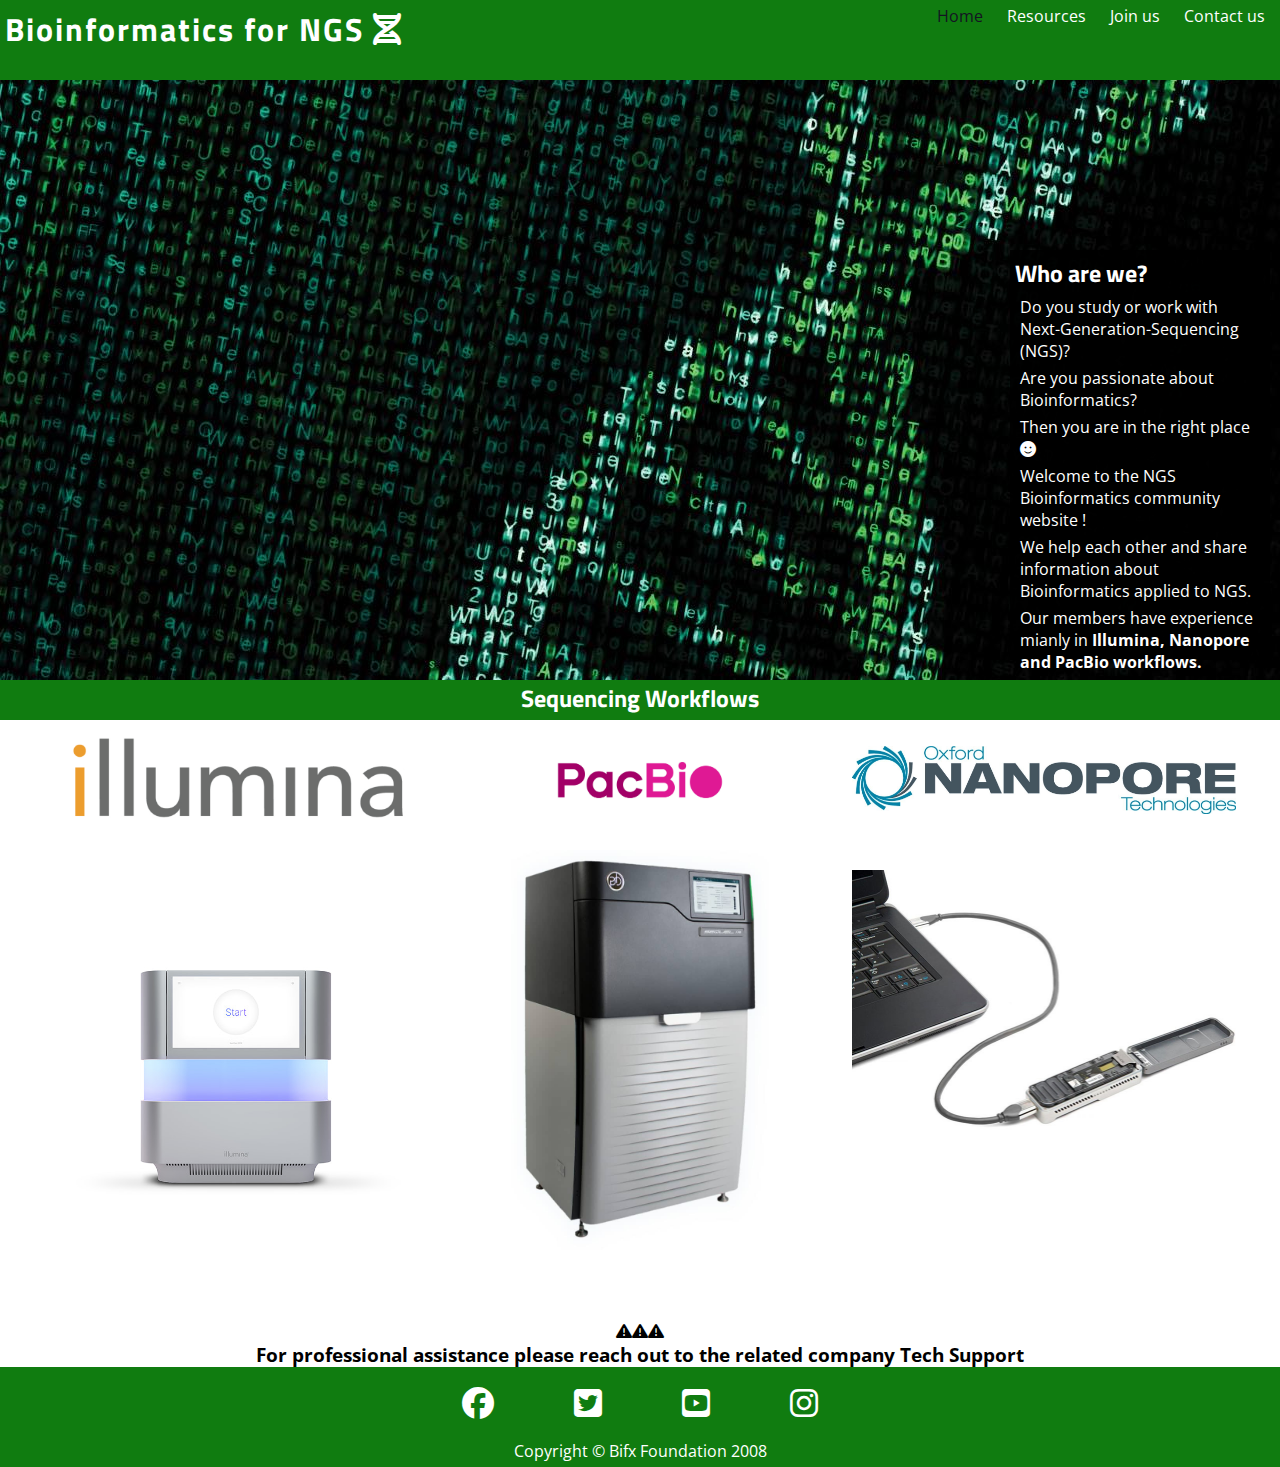
==== commit a2a326be: "fix: addressed validator sintax issues" ====
--- a/index.html
+++ b/index.html
@@ -33,7 +33,7 @@
                    
                 </li>
                 <li>
-                    <a href="ask_us.html">Ask us</a>
+                    <a href="contact_us.html">Contact us</a>
                 </li>
             </ul>
             </nav>
@@ -101,7 +101,7 @@
             </li>
         </ul>
       <div id="copyright">
-        <p>Copyright © Bifx foundation 2008</p>
+        <p>Copyright © Bifx Foundation 2008</p>
       </div>
       </div>
     </footer>
--- a/assets/css/style.css
+++ b/assets/css/style.css
@@ -4,7 +4,7 @@
 /* general */
 
 *{
-    font-family: Open Sans, Titillium Web, sans-serif;
+    font-family: "Open Sans", "Titillium Web", sans-serif;
     margin: 0px;
 }
 
@@ -26,11 +26,11 @@
 }
 
 h1,h2 {
-    font-family: Titillium Web, sans-serif;
+    font-family: "Titillium Web", sans-serif;
 }
 
 p {
-    font-family: Open Sans, sans-serif;
+    font-family: "Open Sans", sans-serif;
 }
 
 /* title section */
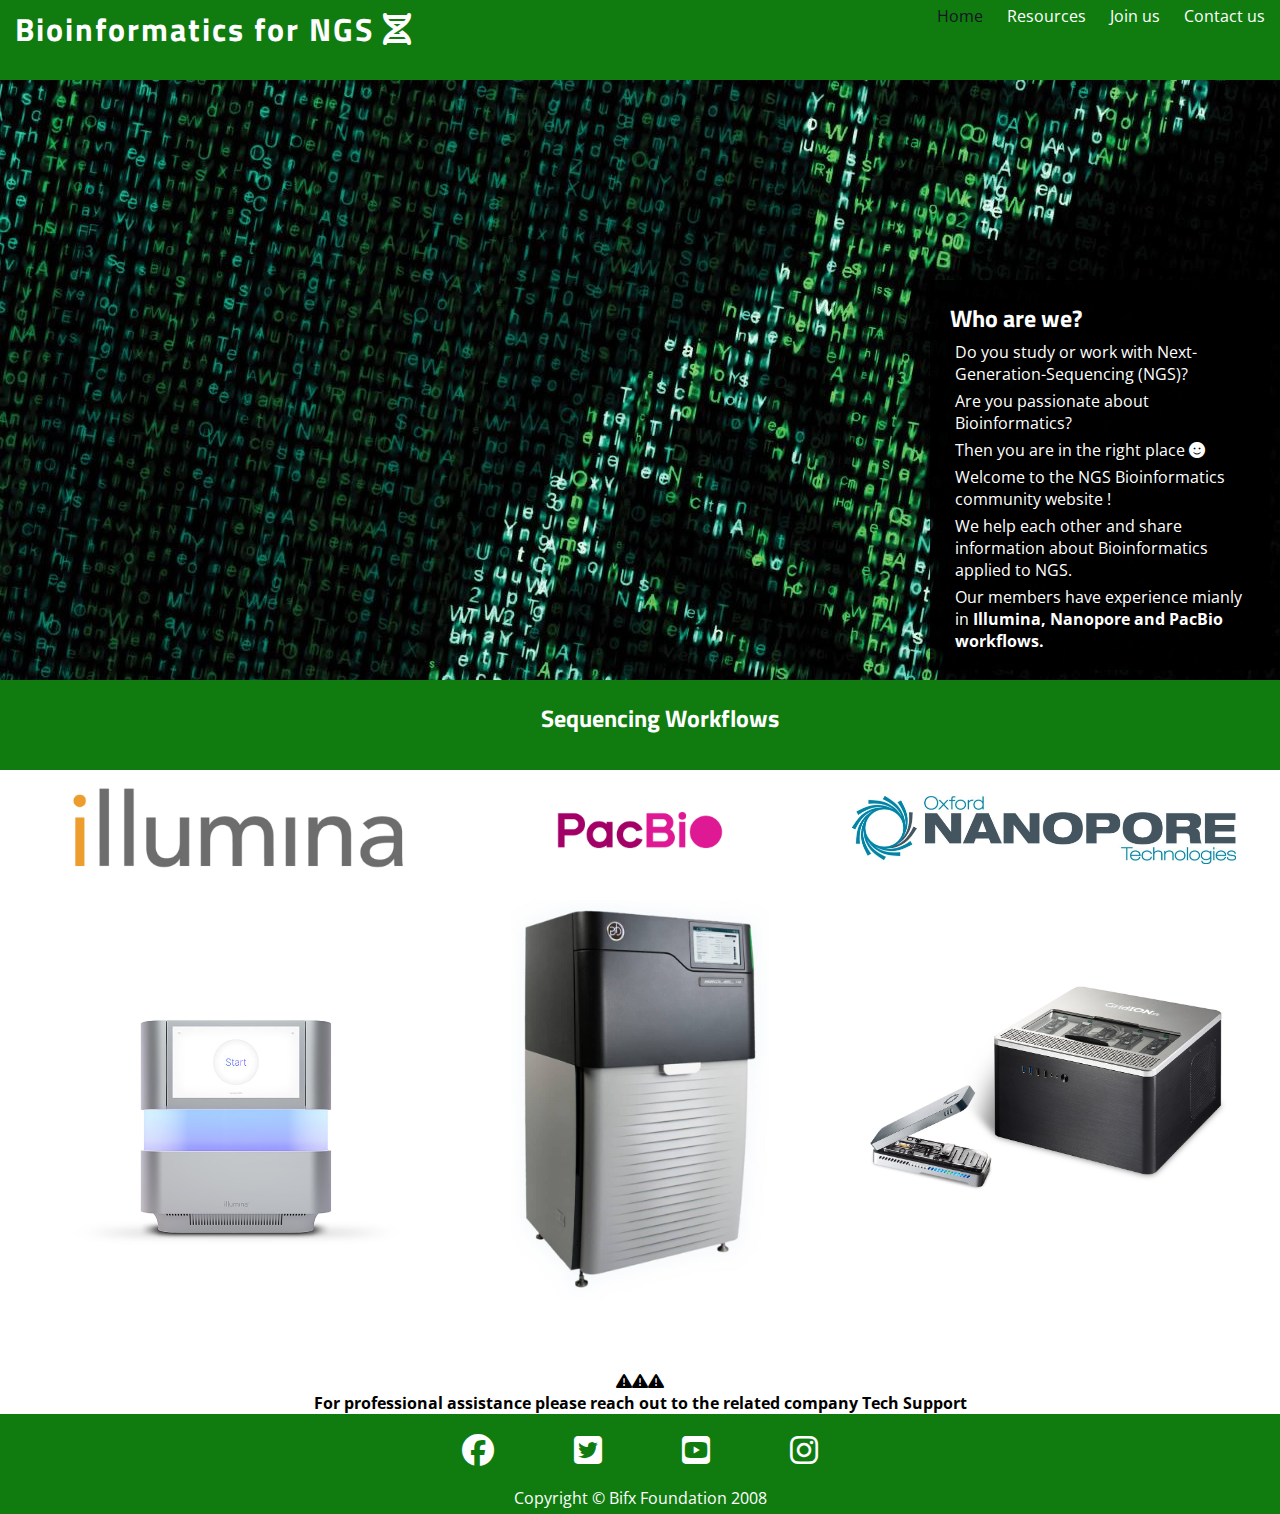
==== commit dae22088: "fix: submit button on small size screen" ====
--- a/index.html
+++ b/index.html
@@ -74,7 +74,7 @@
         </div>
         <div id=disclaimer>
             <p><i class="fa-sharp fa-solid fa-triangle-exclamation"></i><i class="fa-sharp fa-solid fa-triangle-exclamation"></i><i class="fa-sharp fa-solid fa-triangle-exclamation"></i></p>
-            <h3> For professional assistance please reach out to the related  company Tech Support </h3>
+            <h4> For professional assistance please reach out to the related  company Tech Support </h4>
         </div>
 
     </section>
--- a/assets/css/style.css
+++ b/assets/css/style.css
@@ -9,8 +9,6 @@
 }
 
 body{
-    
-/* background-color: #141422; */
 margin: 0;
 padding: 0;
 background-color: white;
@@ -37,6 +35,10 @@
 header{
     background-color:#107c10;
     height: 80px;
+}
+
+#title {
+  margin-left: 10px;
 }
 
 #title> a{
@@ -100,12 +102,12 @@
 }
 #over-image{
     background-color: rgba(0, 0, 0, 0.85);
-    top: 250px;
+    top: 280px;
     right: 10px;
-    width: 250px;
-    height: 400px;
+    width: 300px;
+    height: 350px;
     position: absolute;
-    padding: 5px;
+    padding: 20px;
     color: white;
 }
 
@@ -134,7 +136,8 @@
     margin-top: 0px;
     background-color: #107c10 ;
     width: 100%;
-    height: 40px;
+    height: 50px;
+    padding: 20px;
     color: white;
   }
 
@@ -146,15 +149,19 @@
     display: flex;
     flex-wrap: wrap;
     justify-content: center;
-    height: 500px; /* Adjust the height as needed */
+    height: 500px; 
     margin-bottom: 10px;
   }
   
   #gallery img {
-    width: 30%; /* Adjust the width based on your requirements */
+    width: 30%; 
     margin: 10px;
     object-fit: contain;
     margin: 10px;
+  }
+
+  #gallery img:nth-child(6) {
+    margin-top: 50px;
   }
 
   #disclaimer{
@@ -172,8 +179,6 @@
   
   }
 
-  
-   
   #socials ul {
     display: flex;
     list-style-type: none;
@@ -231,12 +236,18 @@
     margin: 0px;
     justify-content: center;
     align-items: center;
-    height: 80vh; /* Adjust the height as needed */
+    height: 80vh; 
   }
   
 
   
 /* publications */
+
+   #publications-header h2{
+
+    padding: 10px;
+    margin-left: 30px;
+   }
 
    #publications {
     clear: both;
@@ -298,7 +309,7 @@
   
     #events-table table{
       margin: 0 auto;
-      margin-top: 40px;
+      margin-top: 5px;
       border-collapse: separate;
       border-spacing: 20px;
      
@@ -307,7 +318,6 @@
     #events-table th, td {
       border: 10px hidden #ddd;
       text-align: left;
-      font-size: small;
     }
 
     /* signup form */
@@ -331,7 +341,12 @@
       overflow-wrap: break-word;
    }
     
-
+   #join-us-form input[type="text"],#join-us-form input[type="email"], #join-us-form input[type="password"] {
+    width: 300px;
+   }
+   #postcode input[type="text"]{
+    width: 100px;
+   }
 
     form input,form label {
     display: block;
@@ -354,16 +369,24 @@
 
     .signup-button {
       border-radius: 5px;
-    }
-
-    .signup-button:hover{
+      width: 200px;
+      height: 50px;
+      font-size: medium;
       background-color: #107c10;
       color: white;
     }
 
-
-    /*Ask us */
-   #ask-us-form{
+    .signup-button:hover {
+     color: #141422;
+     cursor: pointer;
+     
+    }
+
+    
+
+
+    /*Contact us */
+   #ask-us-form {
     position: absolute;
     background-color: rgba(0, 0, 0, 0.65) ;
     color: white;
@@ -374,24 +397,22 @@
     overflow-wrap: break-word;
 
    }
-    
-   #kiteworks a{
+
+   #ask-us-form input[type="email"] {
+
+    width: 300px;
+   }
+
+    
+   #kiteworks a {
     text-decoration: none;
    }
 
-   #kiteworks a:hover{
+   #kiteworks a:hover {
     color: #107c10;
    }
 
-
-    
-     
-    
-
-
- 
-
-
+   /* media query */
   @media screen and (max-width: 897px) {
 
   header{
@@ -422,27 +443,36 @@
   } 
 
   #over-image{
-    width: 95vw;
+    width: 90vw;
     height: 33vh;
     left: 0px;
     top: 120px;
     font-size: small;
   }
 
-  #hero-image, #instrument-title, #disclaimer, footer{
+  #hero-image, #disclaimer, footer{
     width: 100vw;
   }
 
+  #instrument-title {
+    width: 92vw;
+    font-size: small;
+  }
+
+  #disclaimer {
+      overflow-wrap: break-word;
+  }
+
   #gallery {
-      flex-direction: column; /* Stack images vertically */
+      flex-direction: column; 
       height: auto;
       margin: 10px 0;
    }
     
   
   #gallery img {
-      width: 100%; /* Show images in full width */
-    }
+      width: 100%; 
+  }
   
   #gallery img:nth-child(2) {
       order: 3;
@@ -520,6 +550,7 @@
     padding: 8px;
     white-space: nowrap;
     text-align: left;
+    font-size: small;
   }
   
   #events-table thead th {
@@ -532,23 +563,43 @@
   }
 
   #join-us-form{
-    height: 100vh;
+    height: 80vh;
+    width: 65vw;
     display: block;
   }
 
   .form-background{
     font-size: small;
      width: 100vw;
-
-  }
-
-  #join-us-form, #ask-us-form {
-    height: 80vh;
+  }
+  
+  #join-us-form .signup-button{
+    border-radius: 5px;
+    width: 170px;
+    height: 22px;
+    font-size: small;
+    background-color: #107c10;
+    color: white;
+
+  }
+
+  #ask-us-form {
+    height: 88vh;
     width: 70vw;
+  }
+
+  .signup-button {
+    border-radius: 5px;
+    width: 100px;
+    height: 22px;
+    font-size: small;
+    background-color: #107c10;
+    color: white;
   }
 
   #ask-us-form textarea{
     width: 100%;
     color: gray;
   }
+
 }